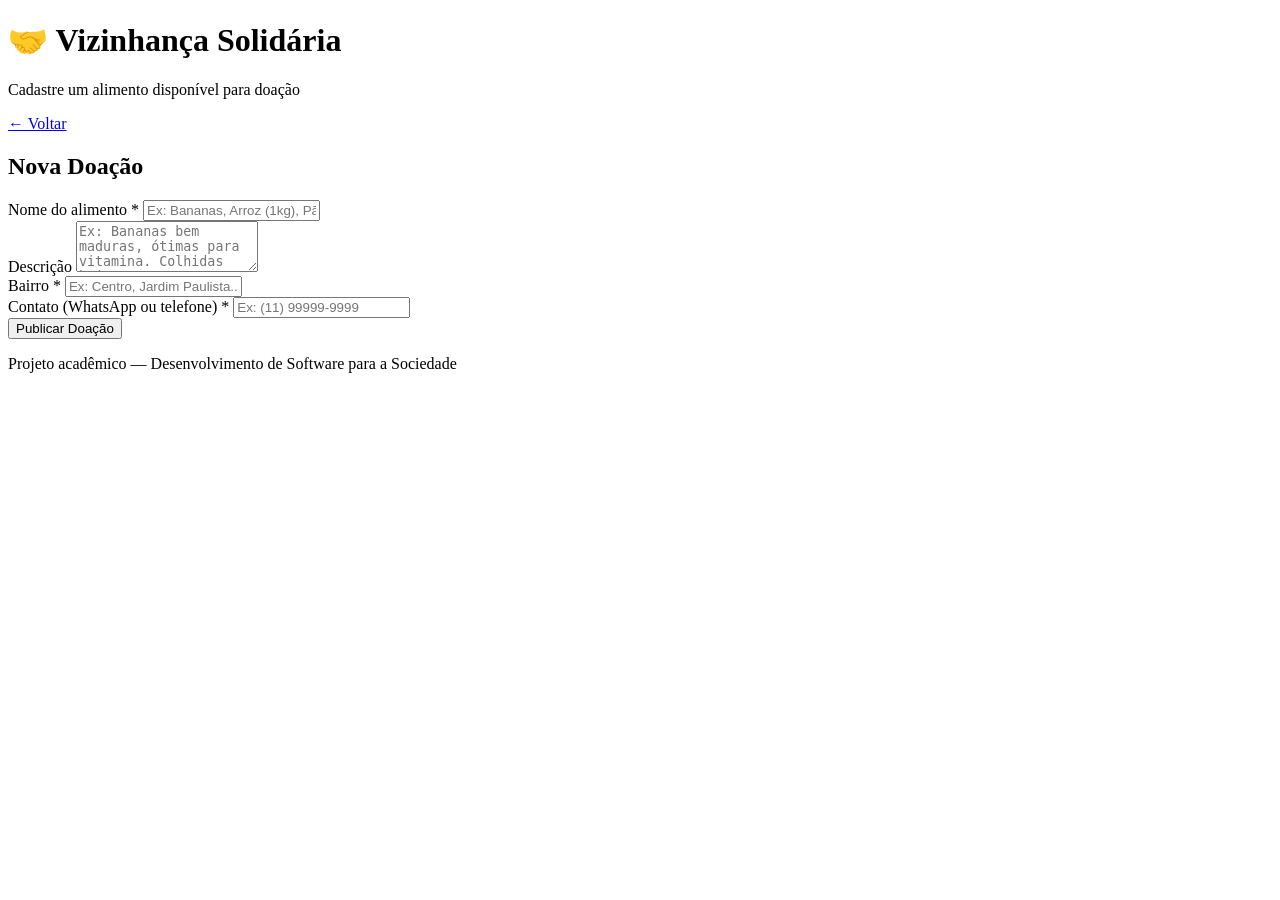
==== doar.html @ b94fdab3 "Add files via upload" ====
<!DOCTYPE html>
<html lang="pt-BR">
<head>
  <meta charset="UTF-8" />
  <meta name="viewport" content="width=device-width, initial-scale=1.0"/>
  <title>Fazer Doação — Vizinhança Solidária</title>
  <link rel="stylesheet" href="src/css/style.css" />
</head>
<body>

  <header>
    <h1>🤝 Vizinhança Solidária</h1>
    <p>Cadastre um alimento disponível para doação</p>
    <a href="index.html" class="btn-secondary">← Voltar</a>
  </header>

  <main>
    <section class="form-container">
      <h2>Nova Doação</h2>

      <div class="campo">
        <label for="item">Nome do alimento *</label>
        <input type="text" id="item" placeholder="Ex: Bananas, Arroz (1kg), Pão caseiro..." />
      </div>

      <div class="campo">
        <label for="descricao">Descrição</label>
        <textarea id="descricao" rows="3" placeholder="Ex: Bananas bem maduras, ótimas para vitamina. Colhidas hoje."></textarea>
      </div>

      <div class="campo">
        <label for="bairro">Bairro *</label>
        <input type="text" id="bairro" placeholder="Ex: Centro, Jardim Paulista..." />
      </div>

      <div class="campo">
        <label for="contato">Contato (WhatsApp ou telefone) *</label>
        <input type="text" id="contato" placeholder="Ex: (11) 99999-9999" />
      </div>

      <button class="btn-primary" onclick="cadastrarDoacao()">Publicar Doação</button>
      <p id="mensagem-sucesso" class="mensagem-sucesso" style="display:none;">✅ Doação publicada com sucesso!</p>
    </section>
  </main>

  <footer>
    <p>Projeto acadêmico — Desenvolvimento de Software para a Sociedade</p>
  </footer>

  <script src="src/js/app.js"></script>
</body>
</html>
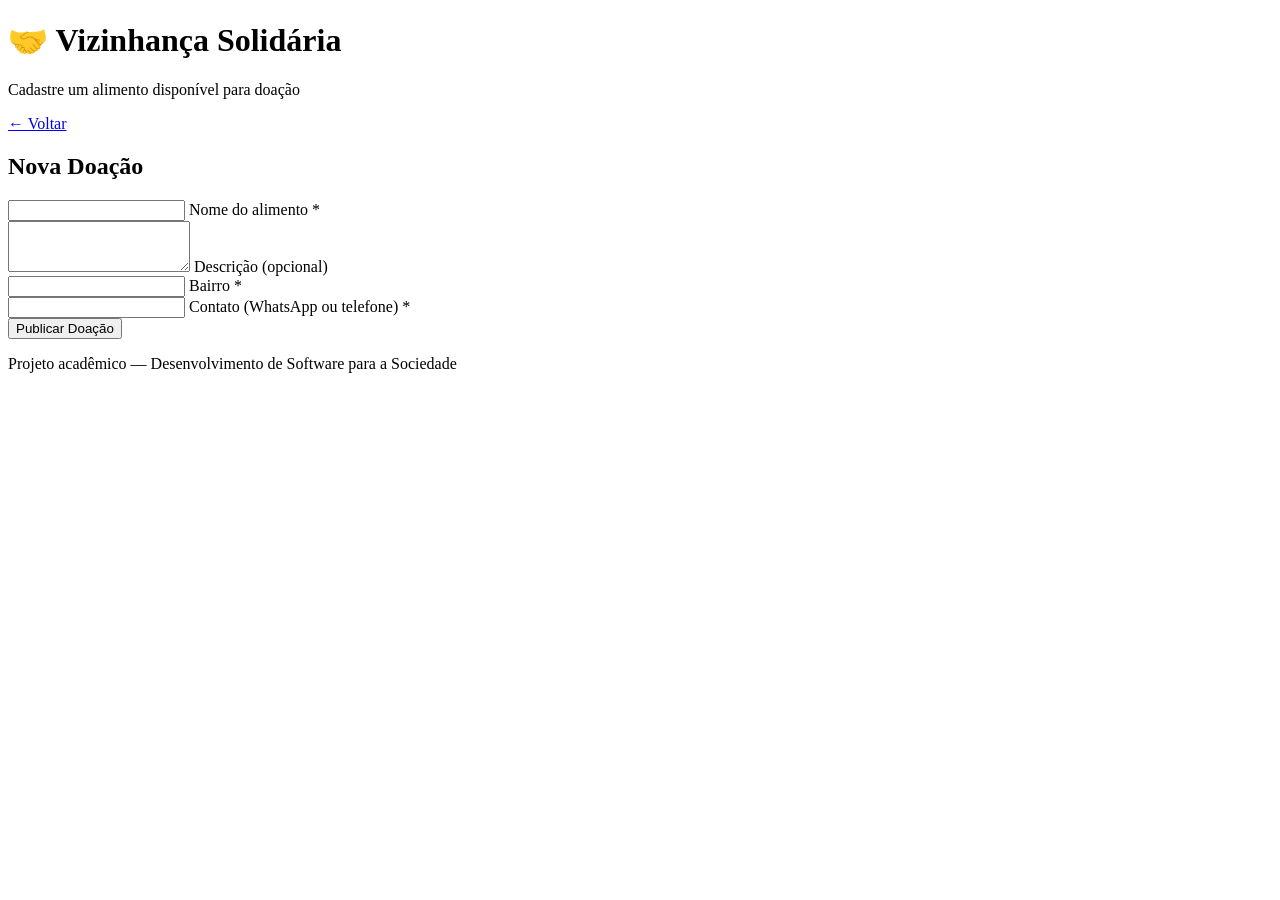
==== commit e477c273: "Add files via upload" ====
--- a/doar.html
+++ b/doar.html
@@ -4,6 +4,9 @@
   <meta charset="UTF-8" />
   <meta name="viewport" content="width=device-width, initial-scale=1.0"/>
   <title>Fazer Doação — Vizinhança Solidária</title>
+  <link rel="preconnect" href="https://fonts.googleapis.com" />
+  <link rel="preconnect" href="https://fonts.gstatic.com" crossorigin />
+  <link href="https://fonts.googleapis.com/css2?family=Inter:wght@400;500;600;700&display=swap" rel="stylesheet" />
   <link rel="stylesheet" href="src/css/style.css" />
 </head>
 <body>
@@ -15,31 +18,35 @@
   </header>
 
   <main>
-    <section class="form-container">
-      <h2>Nova Doação</h2>
+    <section class="form-container" aria-labelledby="titulo-formulario">
+      <h2 id="titulo-formulario">Nova Doação</h2>
 
-      <div class="campo">
+      <div class="campo campo-flutuante">
+        <input type="text" id="item" placeholder=" " required autocomplete="off" />
         <label for="item">Nome do alimento *</label>
-        <input type="text" id="item" placeholder="Ex: Bananas, Arroz (1kg), Pão caseiro..." />
+        <span class="mensagem-erro" role="alert"></span>
       </div>
 
-      <div class="campo">
-        <label for="descricao">Descrição</label>
-        <textarea id="descricao" rows="3" placeholder="Ex: Bananas bem maduras, ótimas para vitamina. Colhidas hoje."></textarea>
+      <div class="campo campo-flutuante">
+        <textarea id="descricao" rows="3" placeholder=" "></textarea>
+        <label for="descricao">Descrição (opcional)</label>
+        <span class="mensagem-erro" role="alert"></span>
       </div>
 
-      <div class="campo">
+      <div class="campo campo-flutuante">
+        <input type="text" id="bairro" placeholder=" " required autocomplete="off" />
         <label for="bairro">Bairro *</label>
-        <input type="text" id="bairro" placeholder="Ex: Centro, Jardim Paulista..." />
+        <span class="mensagem-erro" role="alert"></span>
       </div>
 
-      <div class="campo">
+      <div class="campo campo-flutuante">
+        <input type="text" id="contato" placeholder=" " required autocomplete="tel" />
         <label for="contato">Contato (WhatsApp ou telefone) *</label>
-        <input type="text" id="contato" placeholder="Ex: (11) 99999-9999" />
+        <span class="mensagem-erro" role="alert"></span>
       </div>
 
-      <button class="btn-primary" onclick="cadastrarDoacao()">Publicar Doação</button>
-      <p id="mensagem-sucesso" class="mensagem-sucesso" style="display:none;">✅ Doação publicada com sucesso!</p>
+      <button type="button" class="btn-primary">Publicar Doação</button>
+      <p id="mensagem-sucesso" class="mensagem-sucesso" style="display:none;" role="status">✅ Doação publicada com sucesso!</p>
     </section>
   </main>
 
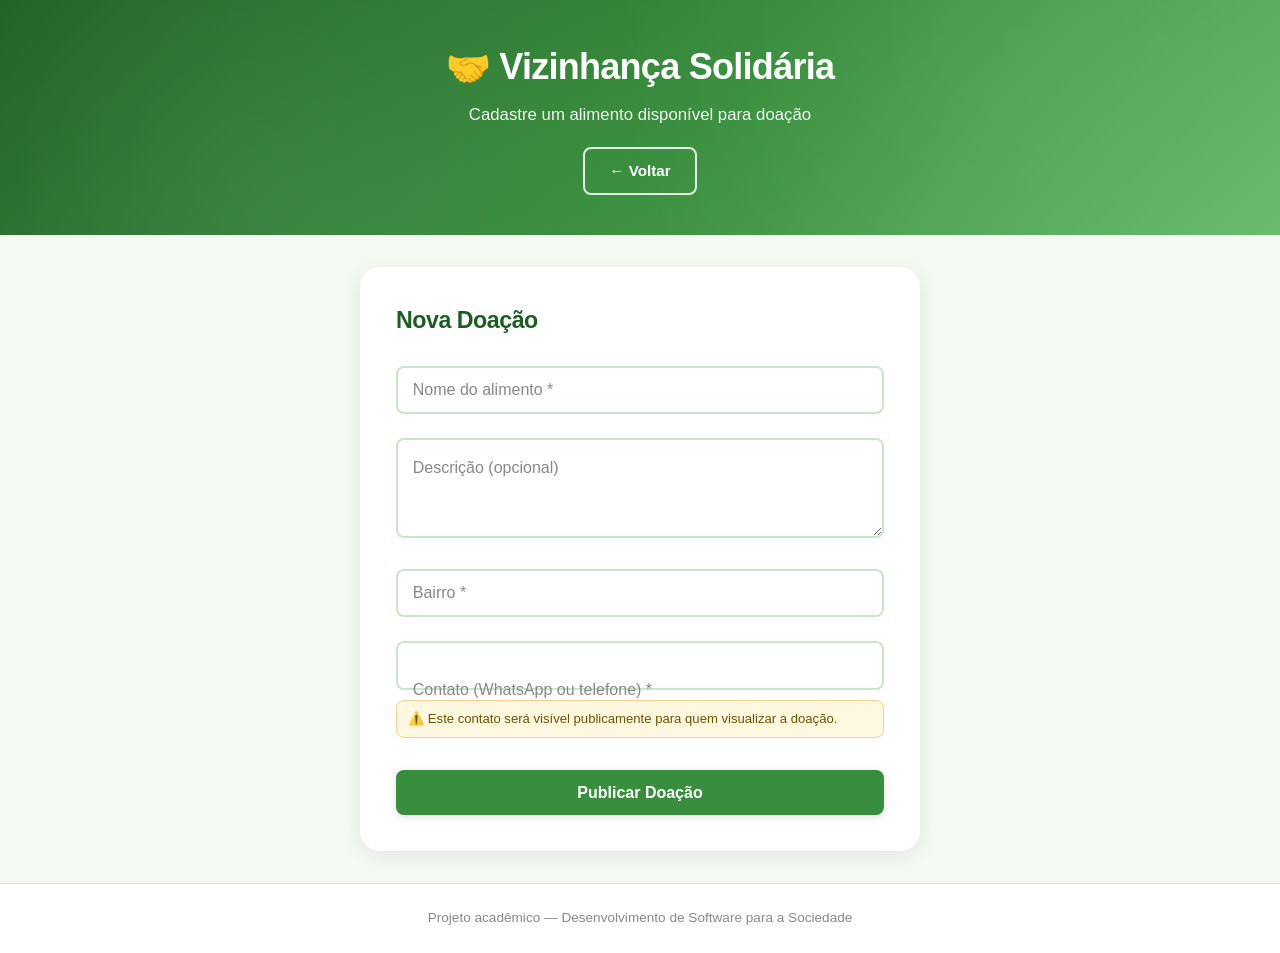
==== commit 53b82cbd: "feat: adiciona aviso de privacidade sobre exibicao do contato" ====
--- a/doar.html
+++ b/doar.html
@@ -43,6 +43,7 @@
         <input type="text" id="contato" placeholder=" " required autocomplete="tel" />
         <label for="contato">Contato (WhatsApp ou telefone) *</label>
         <span class="mensagem-erro" role="alert"></span>
+        <p class="aviso-privacidade-contato">⚠️ Este contato será visível publicamente para quem visualizar a doação.</p>
       </div>
 
       <button type="button" class="btn-primary">Publicar Doação</button>
--- a/src/css/style.css
+++ b/src/css/style.css
@@ -0,0 +1,686 @@
+/* === RESET & BASE === */
+*,
+*::before,
+*::after {
+  margin: 0;
+  padding: 0;
+  box-sizing: border-box;
+}
+
+:root {
+  --green-dark: #1b5e20;
+  --green-medium: #388e3c;
+  --green-light: #66bb6a;
+  --green-pale: #e8f5e9;
+  --green-border: #c8e6c9;
+  --text-primary: #1a1a1a;
+  --text-secondary: #555;
+  --text-muted: #888;
+  --error: #d32f2f;
+  --error-bg: #ffebee;
+  --shadow-sm: 0 2px 8px rgba(0, 0, 0, 0.06);
+  --shadow-md: 0 4px 20px rgba(0, 0, 0, 0.08);
+  --shadow-lg: 0 8px 32px rgba(27, 94, 32, 0.12);
+  --radius-sm: 8px;
+  --radius-md: 16px;
+  --radius-lg: 20px;
+  --transition: 0.25s cubic-bezier(0.4, 0, 0.2, 1);
+}
+
+html {
+  scroll-behavior: smooth;
+}
+
+body {
+  font-family: 'Inter', -apple-system, BlinkMacSystemFont, 'Segoe UI', sans-serif;
+  background-color: #f4f9f4;
+  color: var(--text-primary);
+  min-height: 100vh;
+  display: flex;
+  flex-direction: column;
+  line-height: 1.5;
+  -webkit-font-smoothing: antialiased;
+}
+
+/* === HEADER === */
+header {
+  background: linear-gradient(135deg, var(--green-dark) 0%, var(--green-medium) 55%, var(--green-light) 100%);
+  color: white;
+  text-align: center;
+  padding: 2.5rem 1.5rem;
+  position: relative;
+  overflow: hidden;
+}
+
+header::before {
+  content: '';
+  position: absolute;
+  inset: 0;
+  background: radial-gradient(circle at 20% 80%, rgba(255, 255, 255, 0.08) 0%, transparent 50%),
+              radial-gradient(circle at 80% 20%, rgba(255, 255, 255, 0.06) 0%, transparent 40%);
+  pointer-events: none;
+}
+
+header h1,
+header p,
+header .btn-primary,
+header .btn-secondary {
+  position: relative;
+  z-index: 1;
+}
+
+header h1 {
+  font-size: clamp(1.5rem, 4vw, 2.25rem);
+  font-weight: 700;
+  margin-bottom: 0.5rem;
+  letter-spacing: -0.02em;
+}
+
+header p {
+  font-size: clamp(0.9rem, 2.5vw, 1.05rem);
+  opacity: 0.92;
+  margin-bottom: 1.25rem;
+  font-weight: 400;
+  max-width: 480px;
+  margin-left: auto;
+  margin-right: auto;
+}
+
+/* === BOTÕES === */
+.btn-primary,
+.btn-secondary,
+.btn-danger,
+.btn-success {
+  border: none;
+  padding: 0.65rem 1.5rem;
+  border-radius: var(--radius-sm);
+  font-size: 0.95rem;
+  font-weight: 600;
+  font-family: inherit;
+  cursor: pointer;
+  text-decoration: none;
+  display: inline-flex;
+  align-items: center;
+  justify-content: center;
+  gap: 0.4rem;
+  transition: transform var(--transition), box-shadow var(--transition), background-color var(--transition), color var(--transition);
+  user-select: none;
+}
+
+.btn-primary {
+  background-color: #ffffff;
+  color: var(--green-dark);
+  box-shadow: 0 2px 8px rgba(0, 0, 0, 0.12);
+}
+
+.btn-primary:hover {
+  transform: translateY(-2px);
+  box-shadow: 0 6px 20px rgba(0, 0, 0, 0.15);
+}
+
+.btn-primary:active {
+  transform: translateY(0) scale(0.97);
+  box-shadow: 0 2px 6px rgba(0, 0, 0, 0.1);
+}
+
+.btn-secondary {
+  background-color: transparent;
+  color: white;
+  border: 2px solid rgba(255, 255, 255, 0.85);
+}
+
+.btn-secondary:hover {
+  background-color: rgba(255, 255, 255, 0.15);
+  transform: translateY(-1px);
+}
+
+.btn-secondary:active {
+  transform: scale(0.97);
+}
+
+.btn-danger {
+  background-color: var(--error-bg);
+  color: var(--error);
+  padding: 0.4rem 0.85rem;
+  font-size: 0.82rem;
+}
+
+.btn-danger:hover {
+  background-color: var(--error);
+  color: white;
+  transform: translateY(-1px);
+}
+
+.btn-danger:active {
+  transform: scale(0.96);
+}
+
+.btn-success {
+  background-color: var(--green-pale);
+  color: var(--green-dark);
+  padding: 0.4rem 0.85rem;
+  font-size: 0.82rem;
+}
+
+.btn-success:hover {
+  background-color: var(--green-medium);
+  color: white;
+  transform: translateY(-1px);
+}
+
+.btn-success:active {
+  transform: scale(0.96);
+}
+
+.btn-sm {
+  padding: 0.4rem 0.85rem;
+  font-size: 0.82rem;
+}
+
+/* === MAIN === */
+main {
+  flex: 1;
+  max-width: 960px;
+  margin: 2rem auto;
+  padding: 0 1.25rem;
+  width: 100%;
+}
+
+/* === CONTADOR === */
+.contador-doacoes {
+  display: flex;
+  align-items: center;
+  gap: 0.6rem;
+  margin-bottom: 1.25rem;
+  padding: 0.85rem 1.1rem;
+  background: white;
+  border-radius: var(--radius-md);
+  box-shadow: var(--shadow-sm);
+  border: 1px solid var(--green-border);
+}
+
+.contador-doacoes .contador-icon {
+  font-size: 1.4rem;
+  line-height: 1;
+}
+
+.contador-doacoes .contador-texto {
+  font-size: 0.95rem;
+  color: var(--text-secondary);
+}
+
+.contador-doacoes .contador-numero {
+  font-weight: 700;
+  color: var(--green-dark);
+  font-size: 1.1rem;
+}
+
+/* === FILTRO === */
+.filtro {
+  display: flex;
+  align-items: center;
+  gap: 0.8rem;
+  margin-bottom: 1.5rem;
+  flex-wrap: wrap;
+}
+
+.filtro label {
+  font-weight: 600;
+  color: var(--green-dark);
+  font-size: 0.95rem;
+}
+
+.filtro input {
+  padding: 0.6rem 1rem;
+  border: 2px solid var(--green-border);
+  border-radius: var(--radius-sm);
+  font-size: 0.95rem;
+  font-family: inherit;
+  width: min(100%, 320px);
+  outline: none;
+  transition: border-color var(--transition), box-shadow var(--transition);
+  background: white;
+}
+
+.filtro input:focus {
+  border-color: var(--green-medium);
+  box-shadow: 0 0 0 3px rgba(56, 142, 60, 0.15);
+}
+
+/* === LISTA DE DOAÇÕES === */
+.lista-doacoes {
+  display: grid;
+  grid-template-columns: repeat(auto-fill, minmax(280px, 1fr));
+  gap: 1.25rem;
+}
+
+/* === CARD === */
+.card {
+  background: white;
+  border-radius: var(--radius-lg);
+  padding: 1.35rem;
+  box-shadow: var(--shadow-md);
+  border: 1px solid rgba(200, 230, 201, 0.6);
+  border-left: 4px solid var(--green-medium);
+  transition: transform var(--transition), box-shadow var(--transition);
+  animation: cardEntrada 0.5s ease both;
+  display: flex;
+  flex-direction: column;
+  gap: 0.5rem;
+}
+
+.card:hover {
+  transform: translateY(-6px);
+  box-shadow: var(--shadow-lg);
+}
+
+.card h3 {
+  font-size: 1.1rem;
+  font-weight: 600;
+  color: var(--green-dark);
+  letter-spacing: -0.01em;
+}
+
+.card .descricao {
+  font-size: 0.9rem;
+  color: var(--text-secondary);
+  line-height: 1.55;
+}
+
+.card .info {
+  font-size: 0.85rem;
+  color: var(--text-secondary);
+  display: flex;
+  flex-direction: column;
+  gap: 0.35rem;
+  margin-top: 0.25rem;
+}
+
+.card .info span::before {
+  margin-right: 0.35rem;
+}
+
+.card .bairro::before { content: "📍"; }
+.card .contato::before { content: "📱"; }
+.card .data::before { content: "🗓️"; }
+
+.card-acoes {
+  display: flex;
+  gap: 0.5rem;
+  margin-top: 0.75rem;
+  padding-top: 0.75rem;
+  border-top: 1px solid var(--green-pale);
+  flex-wrap: wrap;
+}
+
+@keyframes cardEntrada {
+  from {
+    opacity: 0;
+    transform: translateY(24px);
+  }
+  to {
+    opacity: 1;
+    transform: translateY(0);
+  }
+}
+
+.card:nth-child(1) { animation-delay: 0.05s; }
+.card:nth-child(2) { animation-delay: 0.1s; }
+.card:nth-child(3) { animation-delay: 0.15s; }
+.card:nth-child(4) { animation-delay: 0.2s; }
+.card:nth-child(5) { animation-delay: 0.25s; }
+.card:nth-child(6) { animation-delay: 0.3s; }
+.card:nth-child(n+7) { animation-delay: 0.35s; }
+
+/* === ESTADO VAZIO === */
+.estado-vazio {
+  grid-column: 1 / -1;
+  text-align: center;
+  padding: 3.5rem 2rem;
+  background: white;
+  border-radius: var(--radius-lg);
+  box-shadow: var(--shadow-sm);
+  border: 2px dashed var(--green-border);
+  animation: cardEntrada 0.5s ease both;
+}
+
+.estado-vazio .estado-vazio-icon {
+  font-size: 3.5rem;
+  margin-bottom: 1rem;
+  display: block;
+  line-height: 1;
+}
+
+.estado-vazio h3 {
+  font-size: 1.2rem;
+  color: var(--green-dark);
+  margin-bottom: 0.5rem;
+  font-weight: 600;
+}
+
+.estado-vazio p {
+  color: var(--text-muted);
+  font-size: 0.95rem;
+  margin-bottom: 1.25rem;
+  max-width: 360px;
+  margin-left: auto;
+  margin-right: auto;
+}
+
+.estado-vazio .btn-primary {
+  background-color: var(--green-medium);
+  color: white;
+}
+
+.estado-vazio .btn-primary:hover {
+  background-color: var(--green-dark);
+}
+
+/* === FORMULÁRIO === */
+.form-container {
+  background: white;
+  border-radius: var(--radius-lg);
+  padding: 2.25rem;
+  box-shadow: var(--shadow-md);
+  max-width: 560px;
+  margin: 0 auto;
+  animation: cardEntrada 0.5s ease both;
+}
+
+.form-container h2 {
+  color: var(--green-dark);
+  margin-bottom: 1.75rem;
+  font-size: 1.45rem;
+  font-weight: 700;
+  letter-spacing: -0.02em;
+}
+
+.campo {
+  margin-bottom: 1.5rem;
+  position: relative;
+}
+
+.campo-flutuante {
+  position: relative;
+}
+
+.campo-flutuante input,
+.campo-flutuante textarea {
+  width: 100%;
+  padding: 1.1rem 0.9rem 0.55rem;
+  border: 2px solid var(--green-border);
+  border-radius: var(--radius-sm);
+  font-size: 1rem;
+  font-family: inherit;
+  outline: none;
+  transition: border-color var(--transition), box-shadow var(--transition);
+  background: white;
+  resize: vertical;
+}
+
+.campo-flutuante textarea {
+  min-height: 100px;
+  padding-top: 1.4rem;
+}
+
+.campo-flutuante label {
+  position: absolute;
+  left: 0.9rem;
+  top: 50%;
+  transform: translateY(-50%);
+  font-size: 1rem;
+  color: var(--text-muted);
+  pointer-events: none;
+  transition: top var(--transition), font-size var(--transition), color var(--transition), transform var(--transition);
+  background: transparent;
+  padding: 0 0.15rem;
+}
+
+.campo-flutuante textarea + label {
+  top: 1.1rem;
+  transform: none;
+}
+
+.campo-flutuante input:focus,
+.campo-flutuante textarea:focus {
+  border-color: var(--green-medium);
+  box-shadow: 0 0 0 3px rgba(56, 142, 60, 0.12);
+}
+
+.campo-flutuante input:focus + label,
+.campo-flutuante textarea:focus + label,
+.campo-flutuante input:not(:placeholder-shown) + label,
+.campo-flutuante textarea:not(:placeholder-shown) + label {
+  top: 0.45rem;
+  transform: none;
+  font-size: 0.75rem;
+  font-weight: 600;
+  color: var(--green-medium);
+}
+
+.campo-flutuante textarea:focus + label,
+.campo-flutuante textarea:not(:placeholder-shown) + label {
+  top: 0.5rem;
+}
+
+.campo-flutuante input::placeholder,
+.campo-flutuante textarea::placeholder {
+  color: transparent;
+}
+
+.campo-erro input,
+.campo-erro textarea {
+  border-color: var(--error) !important;
+  box-shadow: 0 0 0 3px rgba(211, 47, 47, 0.1) !important;
+}
+
+.campo-erro label {
+  color: var(--error) !important;
+}
+
+.mensagem-erro {
+  display: none;
+  font-size: 0.8rem;
+  color: var(--error);
+  margin-top: 0.35rem;
+  padding-left: 0.15rem;
+}
+
+.campo-erro .mensagem-erro {
+  display: block;
+}
+
+.aviso-privacidade-contato {
+  margin-top: 0.65rem;
+  padding: 0.55rem 0.7rem;
+  border-radius: var(--radius-sm);
+  border: 1px solid #f2d28a;
+  background-color: #fff8e1;
+  color: #6b5200;
+  font-size: 0.82rem;
+  line-height: 1.4;
+}
+
+.mensagem-sucesso {
+  margin-top: 1rem;
+  padding: 0.85rem 1rem;
+  background: var(--green-pale);
+  color: var(--green-dark);
+  font-weight: 600;
+  font-size: 0.95rem;
+  border-radius: var(--radius-sm);
+  border: 1px solid var(--green-border);
+  animation: cardEntrada 0.4s ease both;
+}
+
+.form-container .btn-primary {
+  width: 100%;
+  background-color: var(--green-medium);
+  color: white;
+  margin-top: 0.5rem;
+  padding: 0.85rem;
+  font-size: 1rem;
+}
+
+.form-container .btn-primary:hover {
+  background-color: var(--green-dark);
+}
+
+.form-container .btn-primary:disabled {
+  opacity: 0.55;
+  cursor: not-allowed;
+  transform: none;
+  box-shadow: none;
+}
+
+/* === TOAST === */
+.toast-container {
+  position: fixed;
+  bottom: 1.5rem;
+  right: 1.5rem;
+  z-index: 1000;
+  display: flex;
+  flex-direction: column;
+  gap: 0.6rem;
+  pointer-events: none;
+}
+
+.toast {
+  display: flex;
+  align-items: center;
+  gap: 0.65rem;
+  padding: 0.85rem 1.15rem;
+  background: white;
+  border-radius: var(--radius-sm);
+  box-shadow: 0 8px 30px rgba(0, 0, 0, 0.15);
+  font-size: 0.9rem;
+  font-weight: 500;
+  color: var(--text-primary);
+  border-left: 4px solid var(--green-medium);
+  animation: toastEntrada 0.35s ease both;
+  pointer-events: auto;
+  max-width: 340px;
+}
+
+.toast.toast-erro {
+  border-left-color: var(--error);
+}
+
+.toast.toast-sucesso {
+  border-left-color: var(--green-medium);
+}
+
+.toast.toast-info {
+  border-left-color: #1976d2;
+}
+
+.toast.saindo {
+  animation: toastSaida 0.3s ease forwards;
+}
+
+@keyframes toastEntrada {
+  from {
+    opacity: 0;
+    transform: translateX(40px);
+  }
+  to {
+    opacity: 1;
+    transform: translateX(0);
+  }
+}
+
+@keyframes toastSaida {
+  from {
+    opacity: 1;
+    transform: translateX(0);
+  }
+  to {
+    opacity: 0;
+    transform: translateX(40px);
+  }
+}
+
+/* === FOOTER === */
+footer {
+  text-align: center;
+  padding: 1.5rem;
+  font-size: 0.85rem;
+  color: var(--text-muted);
+  border-top: 1px solid #e0e0e0;
+  background: white;
+}
+
+/* === RESPONSIVO === */
+@media (max-width: 600px) {
+  header {
+    padding: 2rem 1rem;
+  }
+
+  main {
+    margin: 1.25rem auto;
+    padding: 0 1rem;
+  }
+
+  .filtro {
+    flex-direction: column;
+    align-items: stretch;
+  }
+
+  .filtro input {
+    width: 100%;
+  }
+
+  .lista-doacoes {
+    grid-template-columns: 1fr;
+  }
+
+  .form-container {
+    padding: 1.5rem;
+  }
+
+  .card-acoes {
+    flex-direction: column;
+  }
+
+  .card-acoes .btn-success,
+  .card-acoes .btn-danger {
+    width: 100%;
+    justify-content: center;
+  }
+
+  .toast-container {
+    left: 1rem;
+    right: 1rem;
+    bottom: 1rem;
+  }
+
+  .toast {
+    max-width: 100%;
+  }
+
+  .contador-doacoes {
+    flex-wrap: wrap;
+  }
+}
+
+.sr-only {
+  position: absolute;
+  width: 1px;
+  height: 1px;
+  padding: 0;
+  margin: -1px;
+  overflow: hidden;
+  clip: rect(0, 0, 0, 0);
+  white-space: nowrap;
+  border: 0;
+}
+
+@media (prefers-reduced-motion: reduce) {
+  *,
+  *::before,
+  *::after {
+    animation-duration: 0.01ms !important;
+    animation-iteration-count: 1 !important;
+    transition-duration: 0.01ms !important;
+  }
+}
